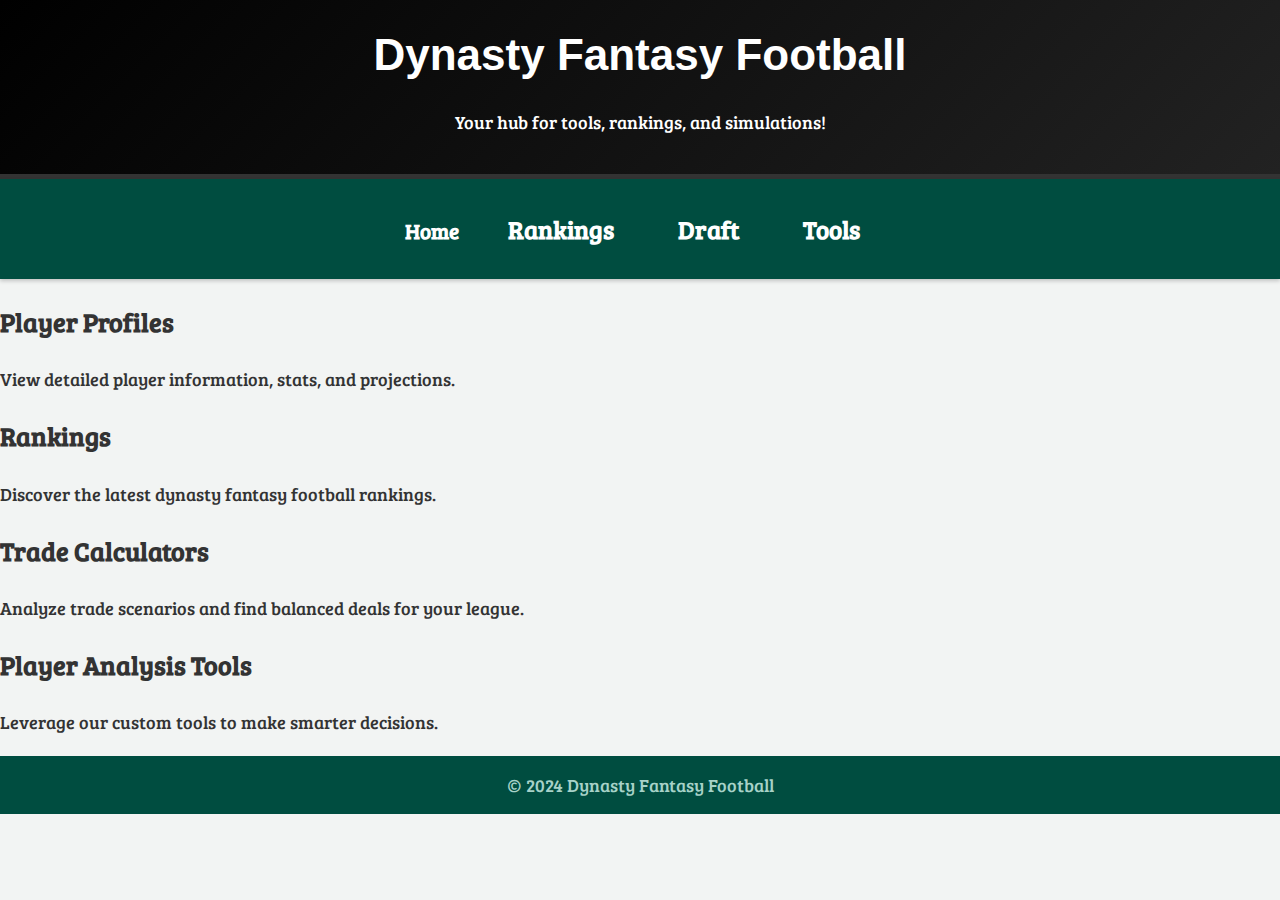
==== index.html @ a183aa60 "Add files via upload" ====
<!DOCTYPE html>
<html lang="en">
<head>
    <link rel="stylesheet" href="style.css">
    <meta charset="UTF-8">
    <meta name="viewport" content="width=device-width, initial-scale=1.0">
    <title>Dynasty Fantasy Football</title>
    <link href="https://fonts.googleapis.com/css2?family=Bree+Serif&display=swap" rel="stylesheet">
</head>
<body>
    <header>
        <h1>Dynasty Fantasy Football</h1>
        <p>Your hub for tools, rankings, and simulations!</p>
    </header>
    <nav>
        <a href="index.html">Home</a>
        <div class="dropdown">
            <a href="#" class="dropbtn">Rankings</a>
            <div class="dropdown-content">
                <a href="college_rankings.html">Devy Rankings</a>
                <a href="nfl_rankings.html">NFL Player Rankings</a>
            </div>
        </div>
        <div class="dropdown">
            <a href="#" class="dropbtn">Draft</a>
            <div class="dropdown-content">
                <a href="dynasty_mock_drafts.html">Dynasty</a>
                <a href="nfl_mock_drafts.html">NFL</a>
            </div>
        </div>
        <div class="dropdown">
            <a href="#" class="dropbtn">Tools</a>
            <div class="dropdown-content">
                <a href="trade_calculator.html">Trade Calculator</a>
                <a href="devy_mock_simulator.html">Devy Mock Simulator</a>
            </div>
        </div>
    </nav>
    <main>
        <section id="profiles">
            <h2>Player Profiles</h2>
            <p>View detailed player information, stats, and projections.</p>
        </section>
        <section id="rankings">
            <h2>Rankings</h2>
            <p>Discover the latest dynasty fantasy football rankings.</p>
        </section>
        <section id="calculators">
            <h2>Trade Calculators</h2>
            <p>Analyze trade scenarios and find balanced deals for your league.</p>
        </section>
        <section id="tools">
            <h2>Player Analysis Tools</h2>
            <p>Leverage our custom tools to make smarter decisions.</p>
        </section>
    </main>
    <footer>
        <p>&copy; 2024 Dynasty Fantasy Football</p>
    </footer>
</body>
</html>
---- style.css ----
/* General styles */
body {
    font-family: 'Bree Serif', serif;
    font-size: 1.1em;
    background-color: #f2f4f3;
    color: #333;
    margin: 0;
    padding: 0;
    line-height: 1.6;
}

/* Header */
header {
    background: linear-gradient(135deg, #000, #222);
    padding: 20px 15px;
    color: #ffffff;
    text-align: center;
    border-bottom: 5px solid #333;
}

header h1 {
    margin: 0;
    font-size: 2.5em;
    font-weight: 700;
    color: #ffffff;
    font-family: 'Montserrat', sans-serif;
}

/* Navigation */
nav {
    background-color: #004d40;
    color: white;
    padding: 10px 0;
    text-align: center;
    font-size: 1.2em;
    box-shadow: 0 2px 4px rgba(0, 0, 0, 0.2);
}

nav a {
    color: #ffffff;
    margin: 0 15px;
    text-decoration: none;
    font-weight: bold;
}

nav a:hover {
    color: #80cbc4;
}


/* Table styles */
table {
    width: 100%;
    border-collapse: collapse;
    margin: 20px 0;
    font-size: 1em;
    background: white;
    box-shadow: 0 2px 4px rgba(0, 0, 0, 0.1);
    border-radius: 8px;
    overflow: hidden;
}

thead {
    background: #00796b;
    color: white;
    text-align: left;
}

thead th {
    padding: 12px 15px;
}

tbody tr:nth-child(even) {
    background-color: #e0f2f1;
}

td, th {
    padding: 12px 15px;
    border: 1px solid #ddd;
    text-align: left;
}

/* Draft Row Bubble Style */
/* Mock Draft Row Styles */
.draft-row {
    display: flex;
    align-items: center;
    justify-content: space-between;
    background-color: #ffffff; /* Default fallback color */
    color: #000000; /* Default text color */
    border-radius: 30px; /* Rounded bubble effect */
    margin: 10px 20px; /* Spacing from edges and between rows */
    padding: 15px;
    box-shadow: 0 4px 8px rgba(0, 0, 0, 0.2);
}

/* Team Logo Style */
.draft-row img.team-logo {
    width: 50px;
    height: 50px;
    border-radius: 25px; /* Circular logos */
    margin-right: 15px;
}

/* Text in Draft Row */
.draft-row div {
    flex: 1;
    text-align: center; /* Center-aligns each column of text */
    font-size: 1.1em;
    font-weight: bold;
}

/* Table container to center content */
#mockDraftTable {
    border-spacing: 0 15px; /* Adds vertical spacing between rows */
    width: 100%;
}


/* Team-specific colors */
.team-cardinals { background-color: #97233F; color: #FFFFFF; }
.team-falcons { background-color: #A71930; color: #FFFFFF; }
.team-ravens { background-color: #241773; color: #FFFFFF; }
.team-bills { background-color: #00338D; color: #FFFFFF; }
.team-panthers { background-color: #0085CA; color: #FFFFFF; }
.team-bears { background-color: #0b1032; color: #8d481d; }
.team-bengals { background-color: #FB4F14; color: #FFFFFF; }
.team-browns { background-color: #311D00; color: #FFFFFF; }
.team-cowboys { background-color: #041E42; color: #FFFFFF; }
.team-broncos { background-color: #002244; color: #FB4F14; }
.team-lions { background-color: #0076B6; color: #FFFFFF; }
.team-packers { background-color: #203731; color: #FFB612; }
.team-texans { background-color: #03202F; color: #A71930; }
.team-colts { background-color: #002C5F; color: #A2AAAD; }
.team-jaguars { background-color: #006778; color: #D7A22A; }
.team-chiefs { background-color: #E31837; color: #FFB81C; }
.team-raiders { background-color: #000000; color: #A5ACAF; }
.team-chargers { background-color: #002A5E; color: #FFC20E; }
.team-rams { background-color: #003594; color: #FFD100; }
.team-dolphins { background-color: #008E97; color: #FFFFFF; }
.team-vikings { background-color: #4F2683; color: #FFFFFF; }
.team-patriots { background-color: #002244; color: #C60C30; }
.team-saints { background-color: #D3BC8D; color: #101820; }
.team-giants { background-color: #0B2265; color: #A71930; }
.team-jets { background-color: #125740; color: #FFFFFF; }
.team-eagles { background-color: #004C54; color: #FFFFFF; }
.team-steelers { background-color: #FFB612; color: #101820; }
.team-49ers { background-color: #AA0000; color: #B3995D; }
.team-seahawks { background-color: #002244; color: #69BE28; }
.team-buccaneers { background-color: #D50A0A; color: #d6d6d6; }
.team-titans { background-color: #c1c1c1; color: #4B92DB;; }
.team-commanders { background-color: #5A1414; color: #FFB612; }

/* Remove table cell borders */
#mockDraftTable td {
    border: none;
    padding: 10px;
}

.pick-number {
    font-size: 1.2em;
    font-weight: bold;
    background: rgba(255, 255, 255, 0.2);
    border-radius: 50%;
    width: 40px;
    height: 40px;
    display: flex;
    align-items: center;
    justify-content: center;
    margin-right: 10px;
}

.team-logo {
    width: 50px;
    height: 50px;
    vertical-align: middle;
    margin-right: 10px;
}

.team-name {
    flex: 1;
    display: flex;
    align-items: center;
}

/* Footer */
footer {
    background: #004d40;
    color: white;
    text-align: center;
    padding: 15px 0;
    font-size: 1em;
    margin-top: 20px;
}

footer p {
    margin: 0;
    color: #a7d2c8;
}

/* Dropdown styles */
.dropdown {
    position: relative;
    display: inline-block;
}

.dropdown .dropbtn {
    background-color: #004d40;
    color: white;
    padding: 10px 15px;
    font-size: 1.2em;
    border: none;
    cursor: pointer;
}

.dropdown .dropbtn:hover {
    color: #80cbc4;
}

.dropdown-content {
    display: none;
    position: absolute;
    background-color: #004d40;
    min-width: 160px;
    z-index: 1;
    box-shadow: 0 2px 4px rgba(0, 0, 0, 0.2);
}

.dropdown-content a {
    color: white;
    padding: 12px 16px;
    text-decoration: none;
    display: block;
    font-weight: bold;
    white-space: nowrap;
}

.dropdown-content a:hover {
    background-color: #80cbc4;
    color: #004d40;
}

.dropdown:hover .dropdown-content {
    display: block;
}

.dropdown:hover .dropbtn {
    color: #80cbc4;
}

.dropdown {
    margin: 20px 0;
    font-size: 1em;
}

.dropdown label {
    font-weight: bold;
    margin-right: 10px;
    color: #004d40;
}

.dropdown select {
    padding: 5px 10px;
    font-size: 1em;
    border: 1px solid #004d40;
    border-radius: 5px;
    background-color: #e0f2f1;
    color: #004d40;
    cursor: pointer;
}
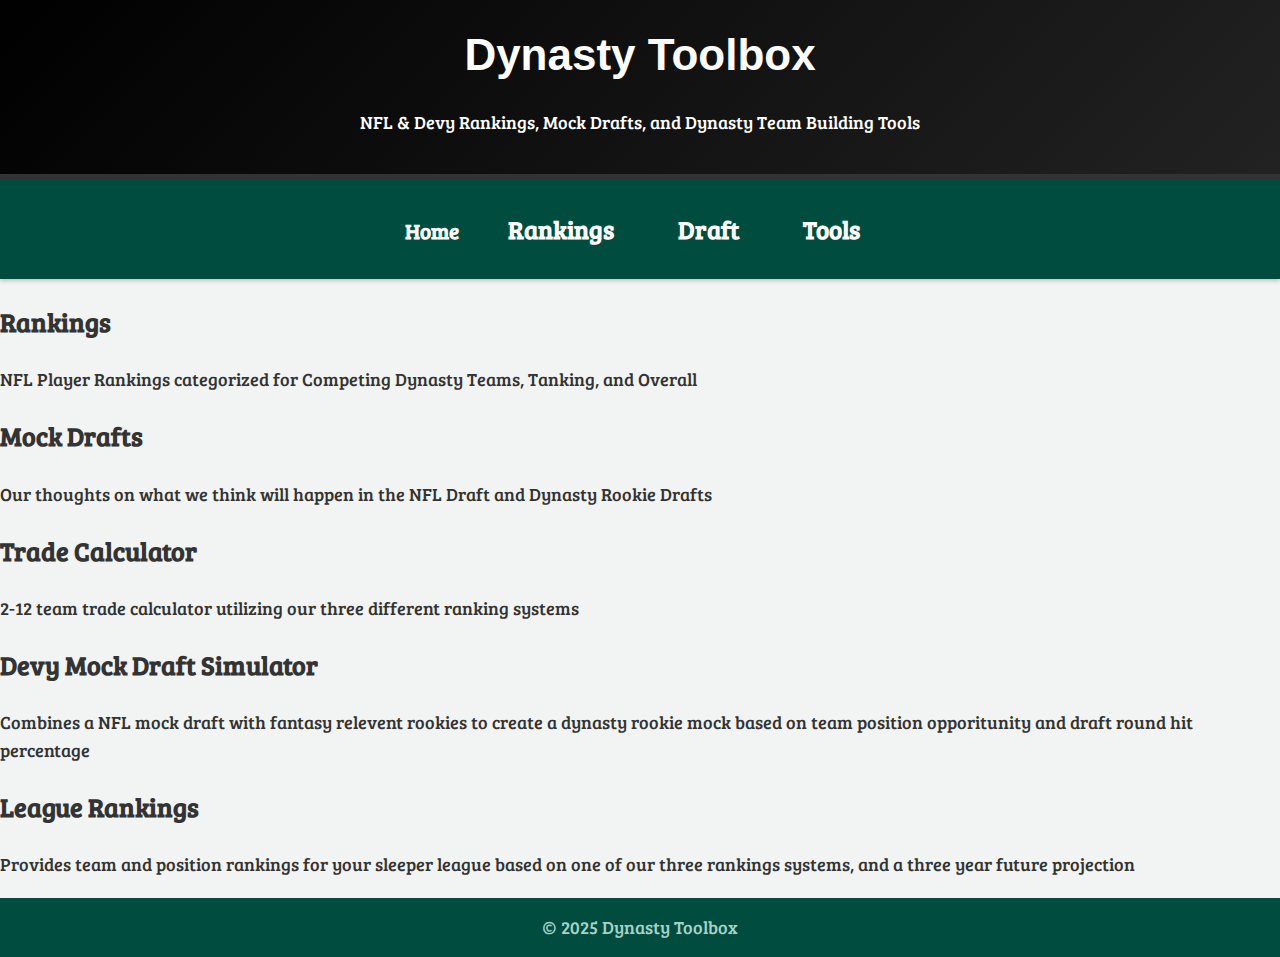
==== commit 105bf0a2: "Update" ====
--- a/index.html
+++ b/index.html
@@ -9,8 +9,8 @@
 </head>
 <body>
     <header>
-        <h1>Dynasty Fantasy Football</h1>
-        <p>Your hub for tools, rankings, and simulations!</p>
+        <h1>Dynasty Toolbox</h1>
+        <p>NFL & Devy Rankings, Mock Drafts, and Dynasty Team Building Tools</p>
     </header>
     <nav>
         <a href="index.html">Home</a>
@@ -32,30 +32,31 @@
             <a href="#" class="dropbtn">Tools</a>
             <div class="dropdown-content">
                 <a href="trade_calculator.html">Trade Calculator</a>
-                <a href="devy_mock_simulator.html">Devy Mock Simulator</a>
+        <a href="devy_mock_simulator.html">Devy Mock Simulator</a>
+        <a href="league_rankings.html">League Rankings</a>
             </div>
         </div>
     </nav>
     <main>
-        <section id="profiles">
-            <h2>Player Profiles</h2>
-            <p>View detailed player information, stats, and projections.</p>
-        </section>
         <section id="rankings">
             <h2>Rankings</h2>
-            <p>Discover the latest dynasty fantasy football rankings.</p>
+            <p>NFL Player Rankings categorized for Competing Dynasty Teams, Tanking, and Overall</p>
         </section>
-        <section id="calculators">
-            <h2>Trade Calculators</h2>
-            <p>Analyze trade scenarios and find balanced deals for your league.</p>
+        <section id="mock drafts">
+            <h2>Mock Drafts</h2>
+            <p>Our thoughts on what we think will happen in the NFL Draft and Dynasty Rookie Drafts</p>
         </section>
         <section id="tools">
-            <h2>Player Analysis Tools</h2>
-            <p>Leverage our custom tools to make smarter decisions.</p>
+            <h2>Trade Calculator</h2>
+            <p>2-12 team trade calculator utilizing our three different ranking systems</p>
+            <h2>Devy Mock Draft Simulator</h2>
+            <p>Combines a NFL mock draft with fantasy relevent rookies to create a dynasty rookie mock based on team position opporitunity and draft round hit percentage </p>
+            <h2>League Rankings</h2>
+            <p>Provides team and position rankings for your sleeper league based on one of our three rankings systems, and a three year future projection</p>
         </section>
     </main>
     <footer>
-        <p>&copy; 2024 Dynasty Fantasy Football</p>
+        <p>&copy; 2025 Dynasty Toolbox</p>
     </footer>
 </body>
 </html>
